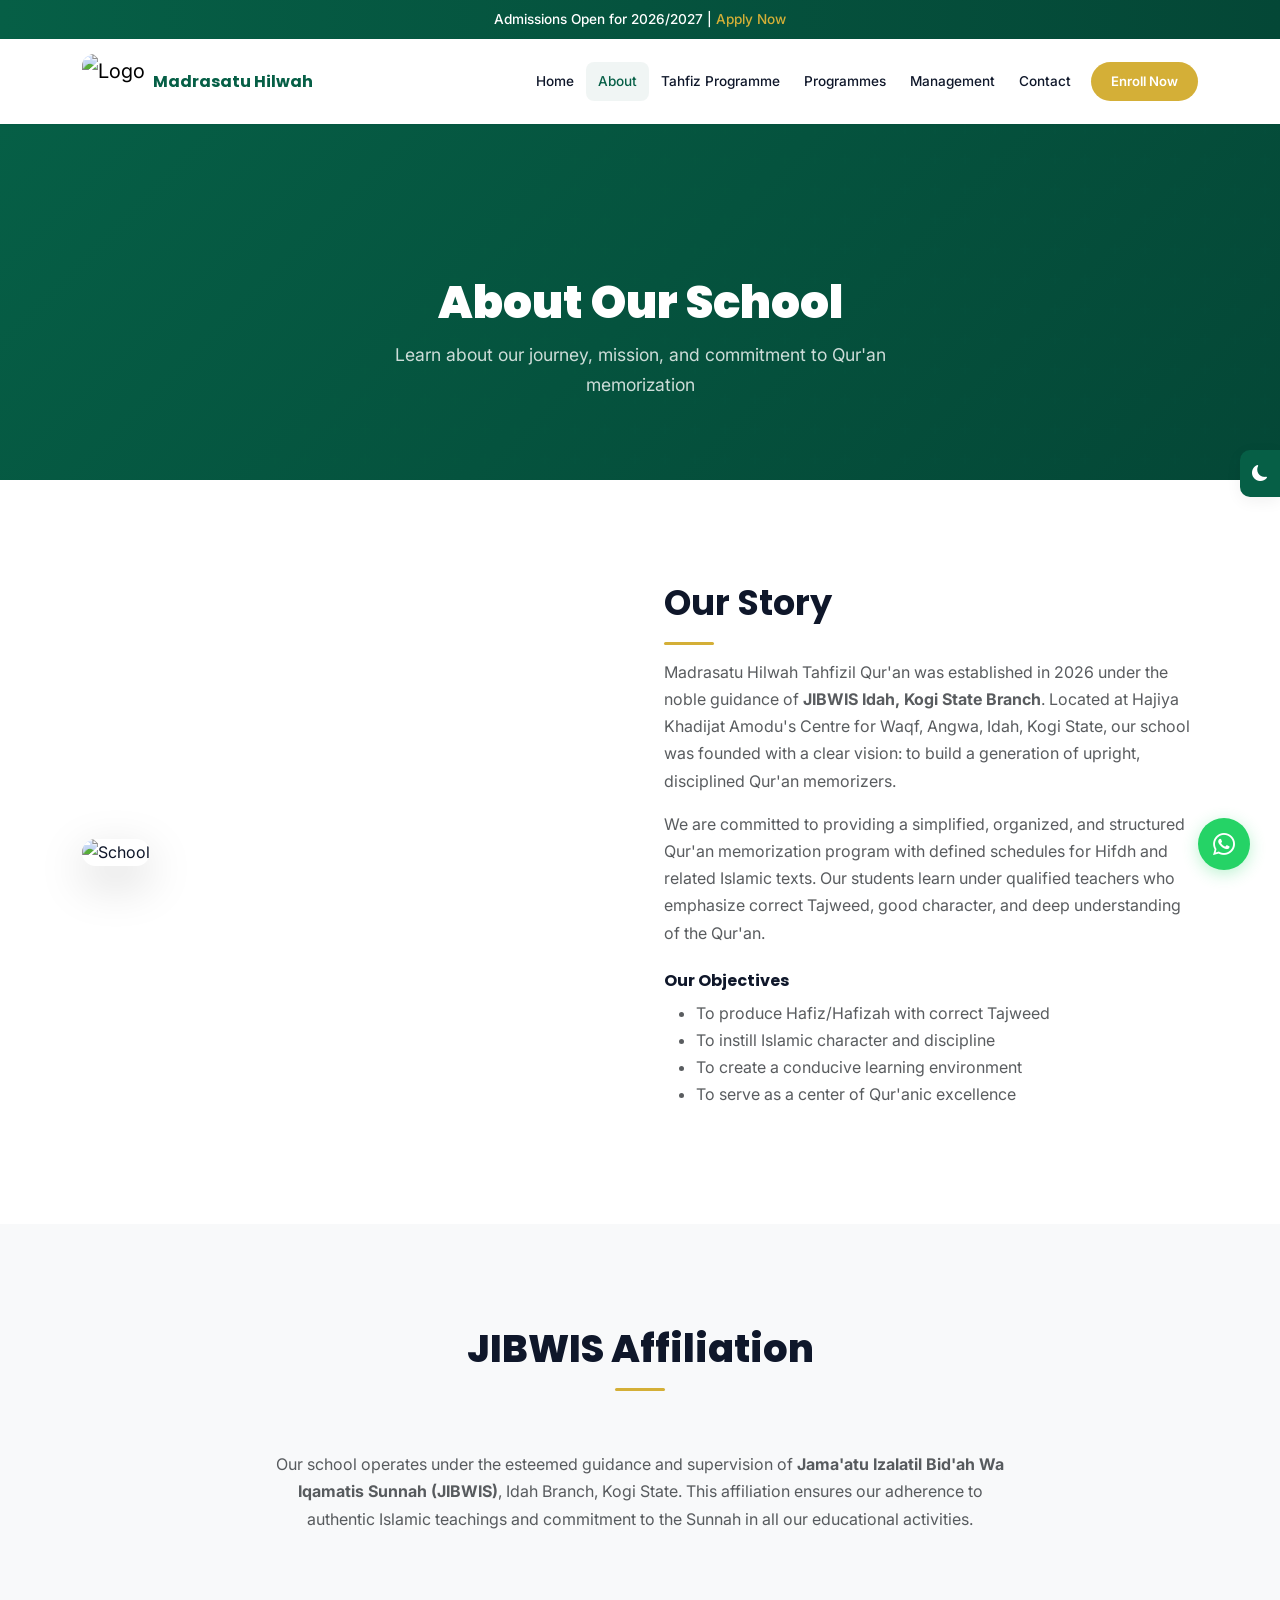
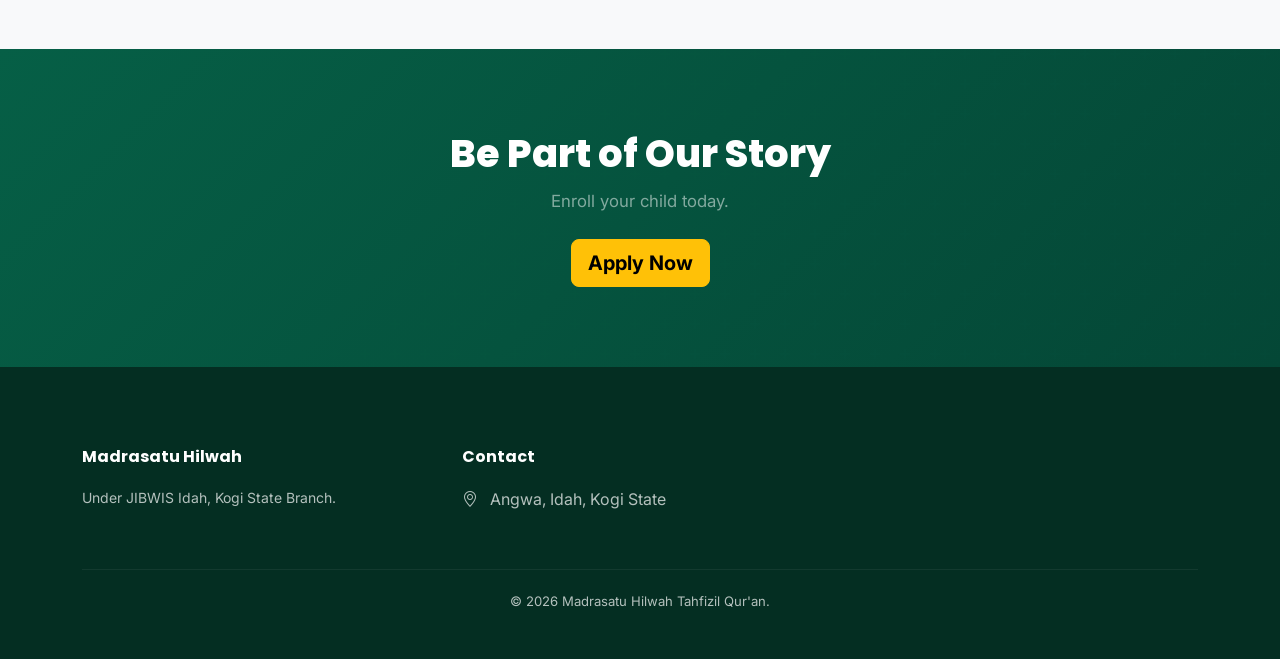
==== about.html @ 033b3323 "Complete Madrasatu Hilwah website - 10 pages with Islamic design" ====
<!DOCTYPE html>
<html lang="en" data-theme="light">
<head>
    <meta charset="UTF-8">
    <meta name="viewport" content="width=device-width, initial-scale=1.0">
    <meta name="description" content="About Madrasatu Hilwah Tahfizil Qur'an - Our history, JIBWIS affiliation, and commitment to Qur'an memorization">
    <title>About Us | Madrasatu Hilwah Tahfizil Qur'an</title>
    <link href="https://cdn.jsdelivr.net/npm/bootstrap@5.3.0/dist/css/bootstrap.min.css" rel="stylesheet">
    <link href="https://cdn.jsdelivr.net/npm/bootstrap-icons@1.11.0/font/bootstrap-icons.css" rel="stylesheet">
    <link href="https://unpkg.com/aos@2.3.1/dist/aos.css" rel="stylesheet">
    <link rel="stylesheet" href="assets/css/style.css">
</head>
<body>
    <div id="preloader"><div class="loader"></div></div>
    <button class="theme-toggle" id="theme-toggle"><i class="bi bi-moon-fill"></i></button>

    <div class="announcement-bar"><div class="container">Admissions Open for 2026/2027 | <a href="admissions.html">Apply Now</a></div></div>

    <nav class="navbar navbar-expand-lg sticky-top">
        <div class="container">
            <a class="navbar-brand d-flex align-items-center gap-2" href="index.html"><img src="https://placehold.co/55x55/065F46/D4AF37?text=🕌" alt="Logo" style="height:55px;border-radius:12px;"><div class="school-name">Madrasatu Hilwah</div></a>
            <button class="navbar-toggler" type="button" data-bs-toggle="collapse" data-bs-target="#mainNav"><span class="navbar-toggler-icon"></span></button>
            <div class="collapse navbar-collapse" id="mainNav">
                <ul class="navbar-nav ms-auto align-items-lg-center">
                    <li class="nav-item"><a class="nav-link" href="index.html">Home</a></li>
                    <li class="nav-item"><a class="nav-link active" href="about.html">About</a></li>
                    <li class="nav-item"><a class="nav-link" href="tahfiz.html">Tahfiz Programme</a></li>
                    <li class="nav-item"><a class="nav-link" href="programmes.html">Programmes</a></li>
                    <li class="nav-item"><a class="nav-link" href="management.html">Management</a></li>
                    <li class="nav-item"><a class="nav-link" href="contact.html">Contact</a></li>
                    <li class="nav-item ms-lg-2"><a href="admissions.html" class="btn-enroll btn">Enroll Now</a></li>
                </ul>
            </div>
        </div>
    </nav>

    <section class="page-hero"><div class="islamic-pattern"></div><div class="container"><h1 data-aos="fade-up">About Our School</h1><p data-aos="fade-up" data-aos-delay="100">Learn about our journey, mission, and commitment to Qur'an memorization</p></div></section>

    <section class="section bg-white">
        <div class="container">
            <div class="row align-items-center g-5">
                <div class="col-lg-6" data-aos="fade-right"><img src="https://placehold.co/600x400/FFFDF5/065F46?text=School+Building" alt="School" class="img-fluid rounded-4 shadow-lg"></div>
                <div class="col-lg-6" data-aos="fade-left">
                    <h2 class="fw-bold mb-3" style="font-size:2.2rem;color:var(--text-dark);">Our Story</h2>
                    <div class="divider" style="margin:0 0 14px 0;"></div>
                    <p class="text-muted">Madrasatu Hilwah Tahfizil Qur'an was established in 2026 under the noble guidance of <strong>JIBWIS Idah, Kogi State Branch</strong>. Located at Hajiya Khadijat Amodu's Centre for Waqf, Angwa, Idah, Kogi State, our school was founded with a clear vision: to build a generation of upright, disciplined Qur'an memorizers.</p>
                    <p class="text-muted">We are committed to providing a simplified, organized, and structured Qur'an memorization program with defined schedules for Hifdh and related Islamic texts. Our students learn under qualified teachers who emphasize correct Tajweed, good character, and deep understanding of the Qur'an.</p>
                    <h6 class="fw-bold mt-4">Our Objectives</h6>
                    <ul class="text-muted"><li>To produce Hafiz/Hafizah with correct Tajweed</li><li>To instill Islamic character and discipline</li><li>To create a conducive learning environment</li><li>To serve as a center of Qur'anic excellence</li></ul>
                </div>
            </div>
        </div>
    </section>

    <section class="section bg-light">
        <div class="container"><div class="section-header" data-aos="fade-up"><h2>JIBWIS Affiliation</h2><div class="divider"></div></div>
            <div class="row justify-content-center"><div class="col-lg-8 text-center" data-aos="fade-up"><p class="text-muted">Our school operates under the esteemed guidance and supervision of <strong>Jama'atu Izalatil Bid'ah Wa Iqamatis Sunnah (JIBWIS)</strong>, Idah Branch, Kogi State. This affiliation ensures our adherence to authentic Islamic teachings and commitment to the Sunnah in all our educational activities.</p></div></div>
        </div>
    </section>

    <section class="cta-section"><div class="islamic-pattern"></div><div class="container position-relative"><h2>Be Part of Our Story</h2><p class="text-white-50 mb-4">Enroll your child today.</p><a href="admissions.html" class="btn btn-warning btn-lg fw-bold">Apply Now</a></div></section>

    <footer class="footer"><div class="container"><div class="row g-4"><div class="col-lg-4"><h5>Madrasatu Hilwah</h5><p class="small">Under JIBWIS Idah, Kogi State Branch.</p></div><div class="col-lg-4"><h5>Contact</h5><ul><li><i class="bi bi-geo-alt me-2"></i> Angwa, Idah, Kogi State</li></ul></div></div><div class="footer-bottom"><p>&copy; <span id="current-year">2026</span> Madrasatu Hilwah Tahfizil Qur'an.</p></div></div></footer>

    <a href="https://wa.me/2348001234567" class="whatsapp-float" target="_blank"><i class="bi bi-whatsapp"></i></a>
    <a href="#" class="back-to-top"><i class="bi bi-chevron-up"></i></a>

    <script src="https://cdn.jsdelivr.net/npm/bootstrap@5.3.0/dist/js/bootstrap.bundle.min.js"></script>
    <script src="https://unpkg.com/aos@2.3.1/dist/aos.js"></script>
    <script src="assets/js/script.js"></script>
</body>
</html>
---- assets/css/style.css ----
/* ============================================ */
/* MADRASATU HILWAH TAHFIZIL QUR'AN            */
/* Premium Islamic Educational School Styles    */
/* ============================================ */

@import url('https://fonts.googleapis.com/css2?family=Inter:wght@300;400;500;600;700;800;900&family=Poppins:wght@300;400;500;600;700;800&family=Noto+Naskh+Arabic:wght@400;500;600;700&family=Amiri:ital,wght@0,400;0,700;1,400&family=Scheherazade+New:wght@400;500;600;700&display=swap');
@import url('https://cdn.jsdelivr.net/npm/bootstrap-icons@1.11.0/font/bootstrap-icons.css');

:root {
    --primary: #065F46;
    --primary-dark: #044736;
    --primary-light: #089669;
    --secondary: #D4AF37;
    --secondary-dark: #B8960F;
    --secondary-light: #F0D878;
    --accent: #0EA5E9;
    --bg-white: #FFFFFF;
    --bg-light: #FFFDF5;
    --bg-cream: #FFFBEB;
    --text-dark: #0F172A;
    --text-gray: #64748B;
    --text-light: #94A3B8;
    --border: #E2E8F0;
    --shadow-sm: 0 1px 3px rgba(0,0,0,0.04);
    --shadow-md: 0 4px 16px rgba(0,0,0,0.06);
    --shadow-lg: 0 10px 40px rgba(0,0,0,0.08);
    --shadow-xl: 0 20px 60px rgba(0,0,0,0.1);
    --radius-sm: 8px;
    --radius-md: 12px;
    --radius-lg: 16px;
    --radius-xl: 24px;
    --transition: all 0.3s cubic-bezier(0.4, 0, 0.2, 1);
    --font-primary: 'Inter', system-ui, sans-serif;
    --font-heading: 'Poppins', system-ui, sans-serif;
    --font-arabic: 'Noto Naskh Arabic', 'Amiri', 'Scheherazade New', serif;
}

/* Dark Mode */
[data-theme="dark"] {
    --bg-white: #0F172A;
    --bg-light: #1E293B;
    --bg-cream: #1A2332;
    --text-dark: #F1F5F9;
    --text-gray: #94A3B8;
    --border: #334155;
}

* { margin: 0; padding: 0; box-sizing: border-box; }
html { scroll-behavior: smooth; }

body {
    font-family: var(--font-primary);
    color: var(--text-dark);
    background: var(--bg-white);
    line-height: 1.7;
    overflow-x: hidden;
    -webkit-font-smoothing: antialiased;
    transition: background 0.3s ease, color 0.3s ease;
}

h1, h2, h3, h4, h5, h6 {
    font-family: var(--font-heading);
    font-weight: 700;
    line-height: 1.3;
}

a { color: var(--primary); text-decoration: none; transition: var(--transition); }
a:hover { color: var(--primary-dark); }
img { max-width: 100%; height: auto; }

/* Arabic Text */
.arabic {
    font-family: var(--font-arabic);
    direction: rtl;
    line-height: 2.2;
}

/* Scrollbar */
::-webkit-scrollbar { width: 6px; }
::-webkit-scrollbar-track { background: var(--bg-light); }
::-webkit-scrollbar-thumb { background: var(--primary); border-radius: 3px; }

/* ============================================ */
/* ISLAMIC GEOMETRIC PATTERN                     */
/* ============================================ */
.islamic-pattern {
    position: absolute;
    inset: 0;
    opacity: 0.04;
    background-image: url("data:image/svg+xml,%3Csvg width='60' height='60' viewBox='0 0 60 60' xmlns='http://www.w3.org/2000/svg'%3E%3Cg fill='none' fill-rule='evenodd'%3E%3Cg fill='%23065F46' fill-opacity='1'%3E%3Cpath d='M36 34v-4h-2v4h-4v2h4v4h2v-4h4v-2h-4zm0-30V0h-2v4h-4v2h4v4h2V6h4V4h-4zM6 34v-4H4v4H0v2h4v4h2v-4h4v-2H6zM6 4V0H4v4H0v2h4v4h2V6h4V4H6z'/%3E%3C/g%3E%3C/g%3E%3C/svg%3E");
    pointer-events: none;
}

/* ============================================ */
/* PRELOADER                                     */
/* ============================================ */
#preloader {
    position: fixed; inset: 0; background: var(--bg-light); z-index: 99999;
    display: flex; align-items: center; justify-content: center;
    transition: opacity 0.5s ease;
}
#preloader.fade-out { opacity: 0; pointer-events: none; }
.loader {
    width: 45px; height: 45px;
    border: 3px solid var(--border);
    border-top-color: var(--primary);
    border-radius: 50%;
    animation: spin 0.8s linear infinite;
}
@keyframes spin { to { transform: rotate(360deg); } }

/* ============================================ */
/* ANNOUNCEMENT BAR                              */
/* ============================================ */
.announcement-bar {
    background: linear-gradient(90deg, var(--primary), var(--primary-dark));
    color: #fff;
    padding: 8px 0;
    text-align: center;
    font-size: 0.85rem;
    font-weight: 500;
}
.announcement-bar a { color: var(--secondary); }
.announcement-bar .btn-close { filter: brightness(0) invert(1); }

/* ============================================ */
/* NAVBAR                                        */
/* ============================================ */
.navbar {
    background: rgba(255,255,255,0.97);
    backdrop-filter: blur(20px);
    box-shadow: var(--shadow-sm);
    padding: 10px 0;
    transition: var(--transition);
}
.navbar.scrolled { box-shadow: var(--shadow-md); }
.navbar-brand img { height: 55px; }
.navbar-brand .school-name {
    font-family: var(--font-heading);
    font-weight: 700;
    font-size: 1rem;
    color: var(--primary);
}
.navbar-brand .school-name small {
    font-size: 0.65rem;
    color: var(--text-gray);
    display: block;
}
.nav-link {
    color: var(--text-dark) !important;
    font-weight: 500;
    font-size: 0.85rem;
    padding: 8px 12px !important;
    border-radius: var(--radius-sm);
    transition: var(--transition);
}
.nav-link:hover, .nav-link.active {
    color: var(--primary) !important;
    background: rgba(6,95,70,0.06);
}
.btn-enroll {
    background: var(--secondary);
    color: #fff !important;
    padding: 10px 20px !important;
    border-radius: 50px;
    font-weight: 600;
    font-size: 0.82rem;
    border: none;
    transition: var(--transition);
}
.btn-enroll:hover {
    background: var(--secondary-dark);
    transform: translateY(-2px);
    box-shadow: 0 8px 24px rgba(212,175,55,0.3);
}

/* ============================================ */
/* HERO SECTION                                  */
/* ============================================ */
.hero-section {
    min-height: 100vh;
    display: flex;
    align-items: center;
    position: relative;
    overflow: hidden;
    background: linear-gradient(135deg, rgba(6,95,70,0.95) 0%, rgba(4,71,54,0.97) 100%);
    padding-top: 100px;
}
.hero-section .islamic-pattern { opacity: 0.06; }
.hero-bg-image {
    position: absolute;
    top: 0; right: 0;
    width: 50%; height: 100%;
    object-fit: cover;
    opacity: 0.12;
}
.hero-content { position: relative; z-index: 1; }
.hero-content .arabic-heading {
    font-family: var(--font-arabic);
    font-size: 1.8rem;
    color: var(--secondary);
    margin-bottom: 16px;
    line-height: 2;
}
.hero-content h1 {
    font-size: 3.2rem;
    font-weight: 900;
    color: #fff;
    line-height: 1.2;
    margin-bottom: 18px;
}
.hero-content h1 span { color: var(--secondary); }
.hero-content p {
    font-size: 1.1rem;
    color: rgba(255,255,255,0.85);
    max-width: 550px;
    margin-bottom: 30px;
    line-height: 1.8;
}
.hero-buttons { display: flex; gap: 14px; flex-wrap: wrap; }
.btn-hero-primary {
    background: var(--secondary);
    color: #fff;
    padding: 15px 32px;
    border-radius: 50px;
    font-weight: 700;
    font-size: 0.95rem;
    transition: var(--transition);
}
.btn-hero-primary:hover {
    background: var(--secondary-dark);
    transform: translateY(-2px);
    box-shadow: 0 8px 24px rgba(212,175,55,0.4);
    color: #fff;
}
.btn-hero-outline {
    border: 2px solid rgba(255,255,255,0.6);
    color: #fff;
    padding: 15px 32px;
    border-radius: 50px;
    font-weight: 700;
    font-size: 0.95rem;
    transition: var(--transition);
}
.btn-hero-outline:hover {
    background: #fff;
    color: var(--primary);
    border-color: #fff;
}

/* ============================================ */
/* SECTIONS                                      */
/* ============================================ */
.section { padding: 100px 0; }
.section-header { margin-bottom: 60px; text-align: center; }
.section-header .subtitle {
    color: var(--primary);
    font-weight: 600;
    font-size: 0.82rem;
    text-transform: uppercase;
    letter-spacing: 0.08em;
    margin-bottom: 10px;
}
.section-header h2 {
    font-size: 2.4rem;
    font-weight: 800;
    color: var(--text-dark);
    margin-bottom: 12px;
}
.section-header p {
    color: var(--text-gray);
    font-size: 1rem;
    max-width: 600px;
    margin: 0 auto;
}
.divider {
    height: 3px;
    background: var(--secondary);
    width: 50px;
    margin: 14px auto;
    border-radius: 2px;
}

/* ============================================ */
/* CARDS                                         */
/* ============================================ */
.card-why {
    background: var(--bg-white);
    border: 1px solid var(--border);
    border-radius: var(--radius-lg);
    padding: 30px 22px;
    text-align: center;
    transition: var(--transition);
    height: 100%;
}
.card-why:hover {
    transform: translateY(-5px);
    box-shadow: var(--shadow-xl);
    border-color: var(--primary);
}
.card-why .why-icon {
    width: 60px; height: 60px;
    background: rgba(6,95,70,0.08);
    border-radius: 50%;
    display: flex; align-items: center; justify-content: center;
    margin: 0 auto 14px; font-size: 1.4rem; color: var(--primary);
    transition: var(--transition);
}
.card-why:hover .why-icon { background: var(--primary); color: #fff; }

.card-programme {
    background: var(--bg-white);
    border: 1px solid var(--border);
    border-radius: var(--radius-lg);
    padding: 28px 20px;
    text-align: center;
    transition: var(--transition);
    height: 100%;
}
.card-programme:hover {
    transform: translateY(-4px);
    box-shadow: var(--shadow-lg);
    border-color: var(--secondary);
}
.card-programme .programme-icon {
    width: 55px; height: 55px;
    background: rgba(212,175,55,0.1);
    border-radius: var(--radius-md);
    display: flex; align-items: center; justify-content: center;
    margin: 0 auto 14px; font-size: 1.3rem; color: var(--secondary);
}

/* Management Card */
.card-management {
    background: var(--bg-white);
    border: 1px solid var(--border);
    border-radius: var(--radius-xl);
    overflow: hidden;
    text-align: center;
    transition: var(--transition);
    height: 100%;
}
.card-management:hover {
    transform: translateY(-5px);
    box-shadow: var(--shadow-xl);
}
.card-management .mgmt-img {
    height: 240px;
    object-fit: cover;
    width: 100%;
}
/* ============================================ */
/* MANAGEMENT CARD - IMAGE FIX                   */
/* ============================================ */
.card-management {
    background: var(--bg-white);
    border: 1px solid var(--border);
    border-radius: var(--radius-xl);
    overflow: hidden;
    text-align: center;
    transition: var(--transition);
    height: 100%;
}
.card-management:hover {
    transform: translateY(-5px);
    box-shadow: var(--shadow-xl);
}

/* IMAGE CONTAINER - FIXED ASPECT RATIO */
.card-management .mgmt-img-wrapper {
    position: relative;
    width: 100%;
    padding-top: 120%; /* 5:6 aspect ratio - taller than wide for portraits */
    overflow: hidden;
    background: #f0f0f0;
}

.card-management .mgmt-img {
    position: absolute;
    top: 0;
    left: 0;
    width: 100%;
    height: 100%;
    object-fit: cover;
    object-position: top center; /* Focuses on the top/face area */
    transition: transform 0.5s ease;
}

.card-management:hover .mgmt-img {
    transform: scale(1.05);
}

/* Fallback for images that don't load */
.card-management .mgmt-img-fallback {
    position: absolute;
    top: 0;
    left: 0;
    width: 100%;
    height: 100%;
    display: flex;
    align-items: center;
    justify-content: center;
    background: linear-gradient(135deg, var(--primary-light), var(--primary));
    color: #fff;
    font-size: 4rem;
    font-weight: 700;
}

/* For WhatsApp images - ensure they display well */
.card-management .mgmt-img[src*="whatsapp"],
.card-management .mgmt-img[src*=".png"],
.card-management .mgmt-img[src*=".jpg"],
.card-management .mgmt-img[src*=".jpeg"] {
    object-fit: cover;
    object-position: center 20%; /* Position slightly above center for face focus */
}
/* ============================================ */
/* STATS                                         */
/* ============================================ */
.stat-item { text-align: center; padding: 20px; }
.stat-number { font-size: 2.8rem; font-weight: 900; color: var(--primary); line-height: 1; }
.stat-number span { color: var(--secondary); }
.stat-label { color: var(--text-gray); font-size: 0.88rem; font-weight: 500; margin-top: 6px; }

/* ============================================ */
/* TIMELINE                                      */
/* ============================================ */
.timeline-step { text-align: center; padding: 25px 15px; position: relative; }
.timeline-step .step-number {
    width: 55px; height: 55px;
    background: var(--primary); color: #fff;
    border-radius: 50%;
    display: flex; align-items: center; justify-content: center;
    font-size: 1.3rem; font-weight: 800;
    margin: 0 auto 14px;
}

/* ============================================ */
/* TESTIMONIALS                                  */
/* ============================================ */
.testimonial-card {
    background: var(--bg-white);
    border: 1px solid var(--border);
    border-radius: var(--radius-lg);
    padding: 28px;
    transition: var(--transition);
    height: 100%;
}
.testimonial-card:hover { box-shadow: var(--shadow-lg); }

/* ============================================ */
/* CTA                                           */
/* ============================================ */
.cta-section {
    background: linear-gradient(135deg, var(--primary) 0%, var(--primary-dark) 100%);
    padding: 80px 0;
    text-align: center;
    color: #fff;
    position: relative;
    overflow: hidden;
}
.cta-section .islamic-pattern { opacity: 0.05; }
.cta-section h2 { font-size: 2.4rem; font-weight: 800; position: relative; z-index: 1; }
.cta-section p { color: rgba(255,255,255,0.8); font-size: 1.05rem; position: relative; z-index: 1; }

/* ============================================ */
/* PAGE HERO                                     */
/* ============================================ */
.page-hero {
    background: linear-gradient(135deg, var(--primary) 0%, var(--primary-dark) 100%);
    padding: 150px 0 80px;
    text-align: center;
    color: #fff;
    position: relative;
    overflow: hidden;
}
.page-hero .islamic-pattern { opacity: 0.06; }
.page-hero h1 { font-size: 2.8rem; font-weight: 900; position: relative; z-index: 1; }
.page-hero p { font-size: 1.1rem; color: rgba(255,255,255,0.8); max-width: 550px; margin: 0 auto; position: relative; z-index: 1; }
.page-hero .arabic { color: var(--secondary); }

/* ============================================ */
/* FOOTER                                        */
/* ============================================ */
.footer {
    background: #042E22;
    color: rgba(255,255,255,0.7);
    padding: 80px 0 30px;
}
.footer h5 { color: #fff; font-weight: 700; margin-bottom: 18px; font-size: 1rem; }
.footer ul { list-style: none; padding: 0; }
.footer ul li { margin-bottom: 8px; }
.footer ul li a { color: rgba(255,255,255,0.5); font-size: 0.85rem; transition: var(--transition); }
.footer ul li a:hover { color: var(--secondary); padding-left: 3px; }
.footer .social-icon {
    display: inline-flex; width: 36px; height: 36px;
    background: rgba(255,255,255,0.06); border-radius: 50%;
    align-items: center; justify-content: center;
    color: rgba(255,255,255,0.5); margin-right: 8px;
    transition: var(--transition);
}
.footer .social-icon:hover { background: var(--secondary); color: #fff; }
.footer-bottom { border-top: 1px solid rgba(255,255,255,0.06); padding-top: 20px; margin-top: 40px; text-align: center; font-size: 0.82rem; }

/* ============================================ */
/* FLOATING ELEMENTS                             */
/* ============================================ */
.whatsapp-float {
    position: fixed; bottom: 30px; right: 30px; z-index: 999;
    width: 52px; height: 52px; background: #25D366; color: #fff;
    border-radius: 50%; display: flex; align-items: center; justify-content: center;
    font-size: 1.4rem; box-shadow: 0 4px 16px rgba(37,211,102,0.3);
    animation: whatsappPulse 2s infinite;
}
@keyframes whatsappPulse {
    0% { box-shadow: 0 0 0 0 rgba(37,211,102,0.5); }
    70% { box-shadow: 0 0 0 16px rgba(37,211,102,0); }
    100% { box-shadow: 0 0 0 0 rgba(37,211,102,0); }
}
.back-to-top {
    position: fixed; bottom: 92px; right: 30px; z-index: 999;
    width: 42px; height: 42px; background: var(--primary); color: #fff;
    border-radius: 50%; display: none; align-items: center; justify-content: center;
    font-size: 1rem; box-shadow: var(--shadow-md);
}
.theme-toggle {
    position: fixed; top: 50%; right: 0; z-index: 999;
    background: var(--primary); color: #fff;
    border: none; padding: 10px 12px;
    border-radius: 10px 0 0 10px;
    cursor: pointer; font-size: 1rem;
    box-shadow: var(--shadow-md);
}

/* ============================================ */
/* GALLERY MASONRY                               */
/* ============================================ */
.gallery-item {
    border-radius: var(--radius-lg);
    overflow: hidden;
    cursor: pointer;
    transition: var(--transition);
    margin-bottom: 20px;
}
.gallery-item img {
    width: 100%;
    display: block;
    transition: transform 0.5s ease;
}
.gallery-item:hover img { transform: scale(1.04); }
.gallery-item:hover { box-shadow: var(--shadow-xl); }

/* ============================================ */
/* RESPONSIVE                                    */
/* ============================================ */
@media (max-width: 991px) {
    .hero-content h1 { font-size: 2.4rem; }
    .section { padding: 60px 0; }
    .section-header h2 { font-size: 2rem; }
    .page-hero h1 { font-size: 2.2rem; }
}
@media (max-width: 768px) {
    .hero-content h1 { font-size: 1.9rem; }
    .hero-content .arabic-heading { font-size: 1.3rem; }
    .hero-buttons { flex-direction: column; }
    .stat-number { font-size: 2.2rem; }
}
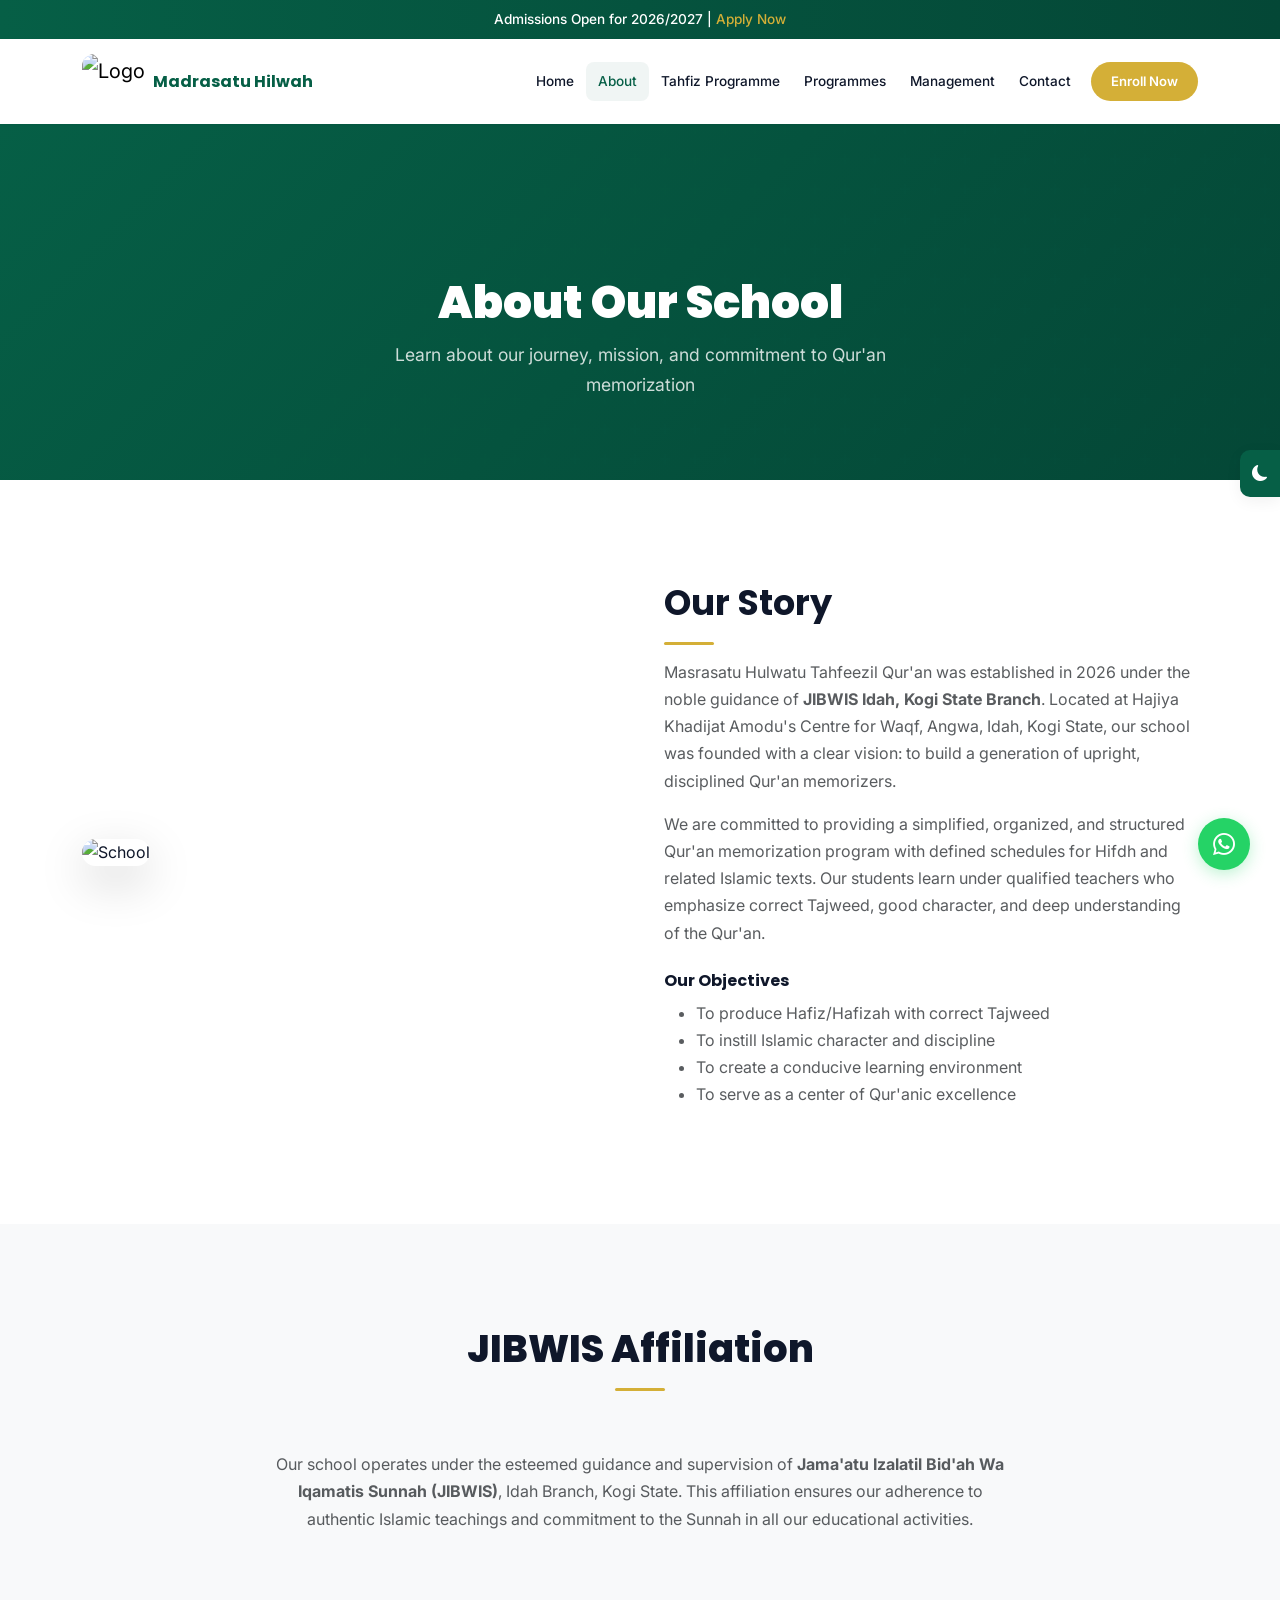
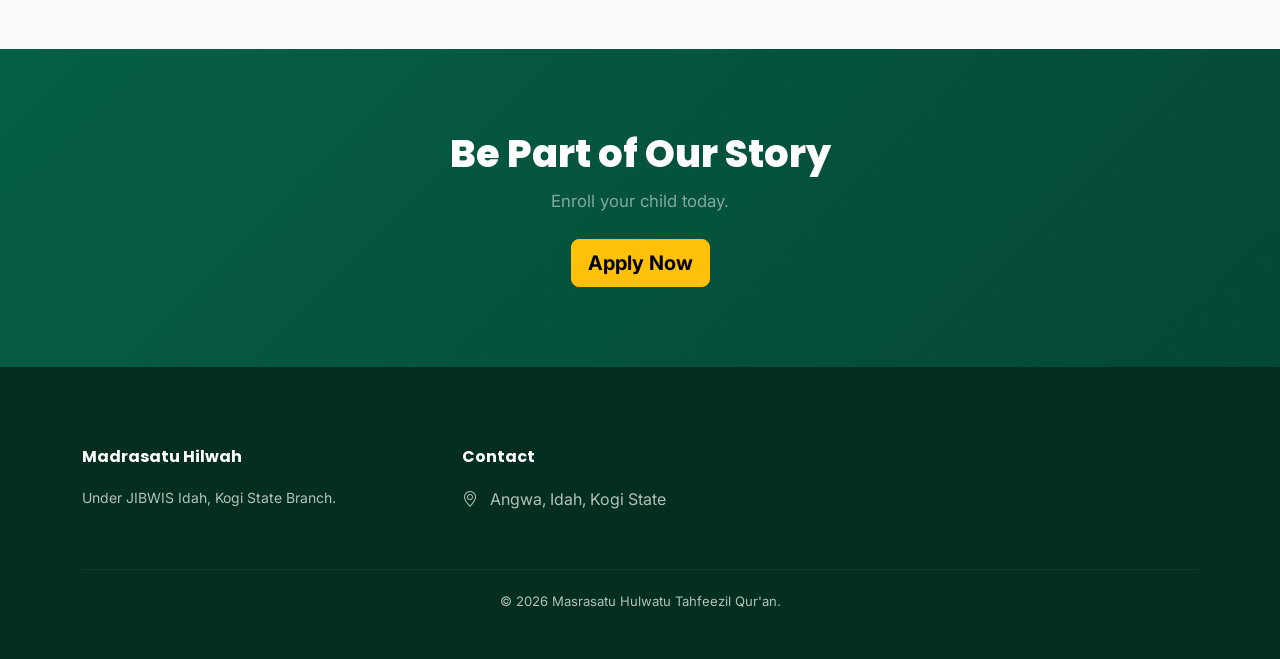
==== commit b9c6a2cb: "Updated management page - Fixed board member images and layout" ====
--- a/about.html
+++ b/about.html
@@ -3,8 +3,8 @@
 <head>
     <meta charset="UTF-8">
     <meta name="viewport" content="width=device-width, initial-scale=1.0">
-    <meta name="description" content="About Madrasatu Hilwah Tahfizil Qur'an - Our history, JIBWIS affiliation, and commitment to Qur'an memorization">
-    <title>About Us | Madrasatu Hilwah Tahfizil Qur'an</title>
+    <meta name="description" content="About Masrasatu Hulwatu Tahfeezil Qur'an - Our history, JIBWIS affiliation, and commitment to Qur'an memorization">
+    <title>About Us | Masrasatu Hulwatu Tahfeezil Qur'an</title>
     <link href="https://cdn.jsdelivr.net/npm/bootstrap@5.3.0/dist/css/bootstrap.min.css" rel="stylesheet">
     <link href="https://cdn.jsdelivr.net/npm/bootstrap-icons@1.11.0/font/bootstrap-icons.css" rel="stylesheet">
     <link href="https://unpkg.com/aos@2.3.1/dist/aos.css" rel="stylesheet">
@@ -43,7 +43,7 @@
                 <div class="col-lg-6" data-aos="fade-left">
                     <h2 class="fw-bold mb-3" style="font-size:2.2rem;color:var(--text-dark);">Our Story</h2>
                     <div class="divider" style="margin:0 0 14px 0;"></div>
-                    <p class="text-muted">Madrasatu Hilwah Tahfizil Qur'an was established in 2026 under the noble guidance of <strong>JIBWIS Idah, Kogi State Branch</strong>. Located at Hajiya Khadijat Amodu's Centre for Waqf, Angwa, Idah, Kogi State, our school was founded with a clear vision: to build a generation of upright, disciplined Qur'an memorizers.</p>
+                    <p class="text-muted">Masrasatu Hulwatu Tahfeezil Qur'an was established in 2026 under the noble guidance of <strong>JIBWIS Idah, Kogi State Branch</strong>. Located at Hajiya Khadijat Amodu's Centre for Waqf, Angwa, Idah, Kogi State, our school was founded with a clear vision: to build a generation of upright, disciplined Qur'an memorizers.</p>
                     <p class="text-muted">We are committed to providing a simplified, organized, and structured Qur'an memorization program with defined schedules for Hifdh and related Islamic texts. Our students learn under qualified teachers who emphasize correct Tajweed, good character, and deep understanding of the Qur'an.</p>
                     <h6 class="fw-bold mt-4">Our Objectives</h6>
                     <ul class="text-muted"><li>To produce Hafiz/Hafizah with correct Tajweed</li><li>To instill Islamic character and discipline</li><li>To create a conducive learning environment</li><li>To serve as a center of Qur'anic excellence</li></ul>
@@ -60,7 +60,7 @@
 
     <section class="cta-section"><div class="islamic-pattern"></div><div class="container position-relative"><h2>Be Part of Our Story</h2><p class="text-white-50 mb-4">Enroll your child today.</p><a href="admissions.html" class="btn btn-warning btn-lg fw-bold">Apply Now</a></div></section>
 
-    <footer class="footer"><div class="container"><div class="row g-4"><div class="col-lg-4"><h5>Madrasatu Hilwah</h5><p class="small">Under JIBWIS Idah, Kogi State Branch.</p></div><div class="col-lg-4"><h5>Contact</h5><ul><li><i class="bi bi-geo-alt me-2"></i> Angwa, Idah, Kogi State</li></ul></div></div><div class="footer-bottom"><p>&copy; <span id="current-year">2026</span> Madrasatu Hilwah Tahfizil Qur'an.</p></div></div></footer>
+    <footer class="footer"><div class="container"><div class="row g-4"><div class="col-lg-4"><h5>Madrasatu Hilwah</h5><p class="small">Under JIBWIS Idah, Kogi State Branch.</p></div><div class="col-lg-4"><h5>Contact</h5><ul><li><i class="bi bi-geo-alt me-2"></i> Angwa, Idah, Kogi State</li></ul></div></div><div class="footer-bottom"><p>&copy; <span id="current-year">2026</span> Masrasatu Hulwatu Tahfeezil Qur'an.</p></div></div></footer>
 
     <a href="https://wa.me/2348001234567" class="whatsapp-float" target="_blank"><i class="bi bi-whatsapp"></i></a>
     <a href="#" class="back-to-top"><i class="bi bi-chevron-up"></i></a>
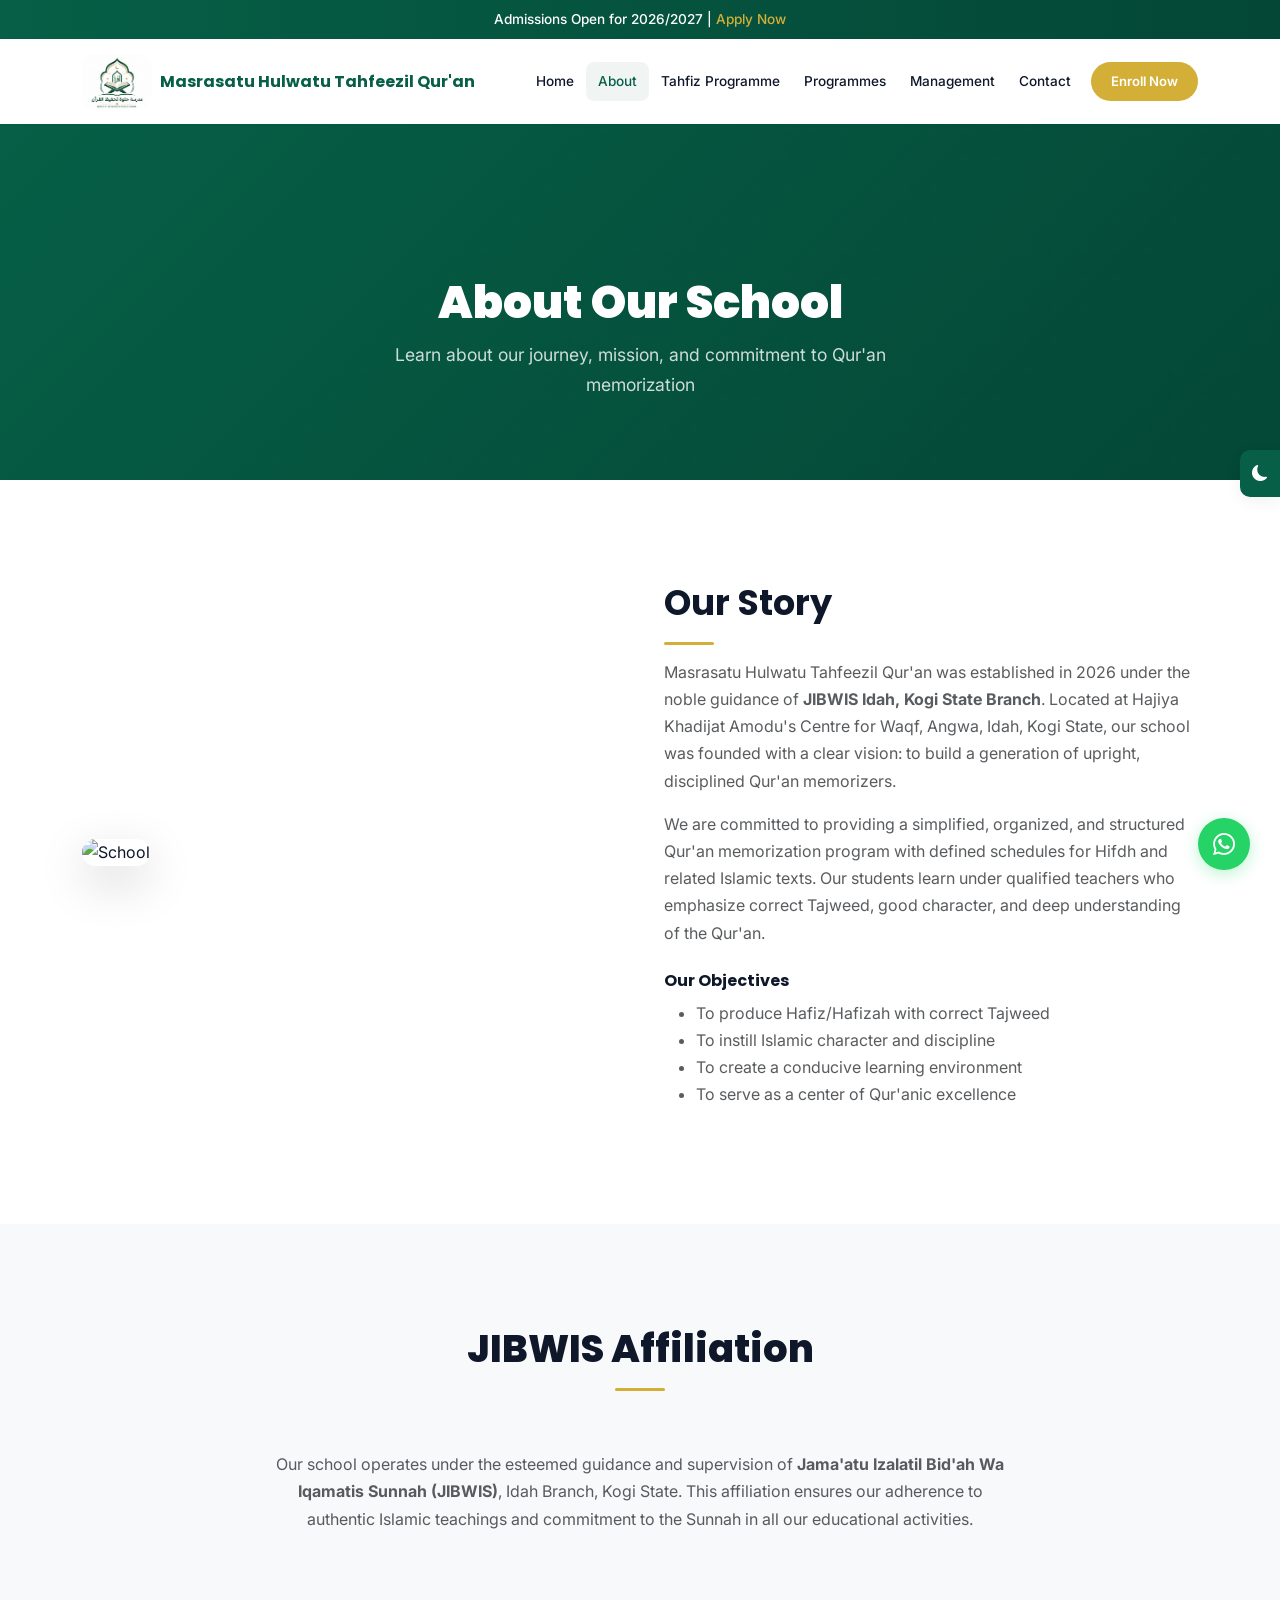
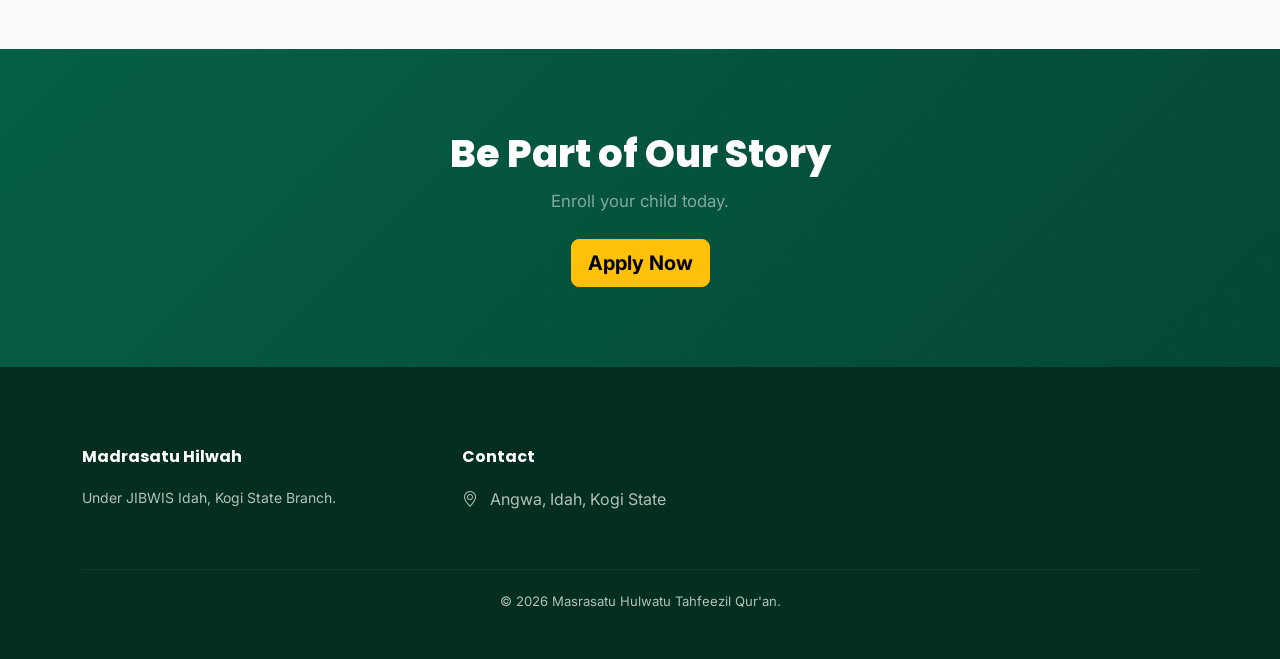
==== commit 8200213c: "Complete Madrasatu Hilwah website - 10 pages with Islamic design" ====
--- a/about.html
+++ b/about.html
@@ -18,7 +18,7 @@
 
     <nav class="navbar navbar-expand-lg sticky-top">
         <div class="container">
-            <a class="navbar-brand d-flex align-items-center gap-2" href="index.html"><img src="https://placehold.co/55x55/065F46/D4AF37?text=🕌" alt="Logo" style="height:55px;border-radius:12px;"><div class="school-name">Madrasatu Hilwah</div></a>
+            <a class="navbar-brand d-flex align-items-center gap-2" href="index.html"><img src="./assets/images/logo.png" alt="Logo" style="height:55px;border-radius:12px;"><div class="school-name">Masrasatu Hulwatu Tahfeezil Qur'an</div></a>
             <button class="navbar-toggler" type="button" data-bs-toggle="collapse" data-bs-target="#mainNav"><span class="navbar-toggler-icon"></span></button>
             <div class="collapse navbar-collapse" id="mainNav">
                 <ul class="navbar-nav ms-auto align-items-lg-center">
